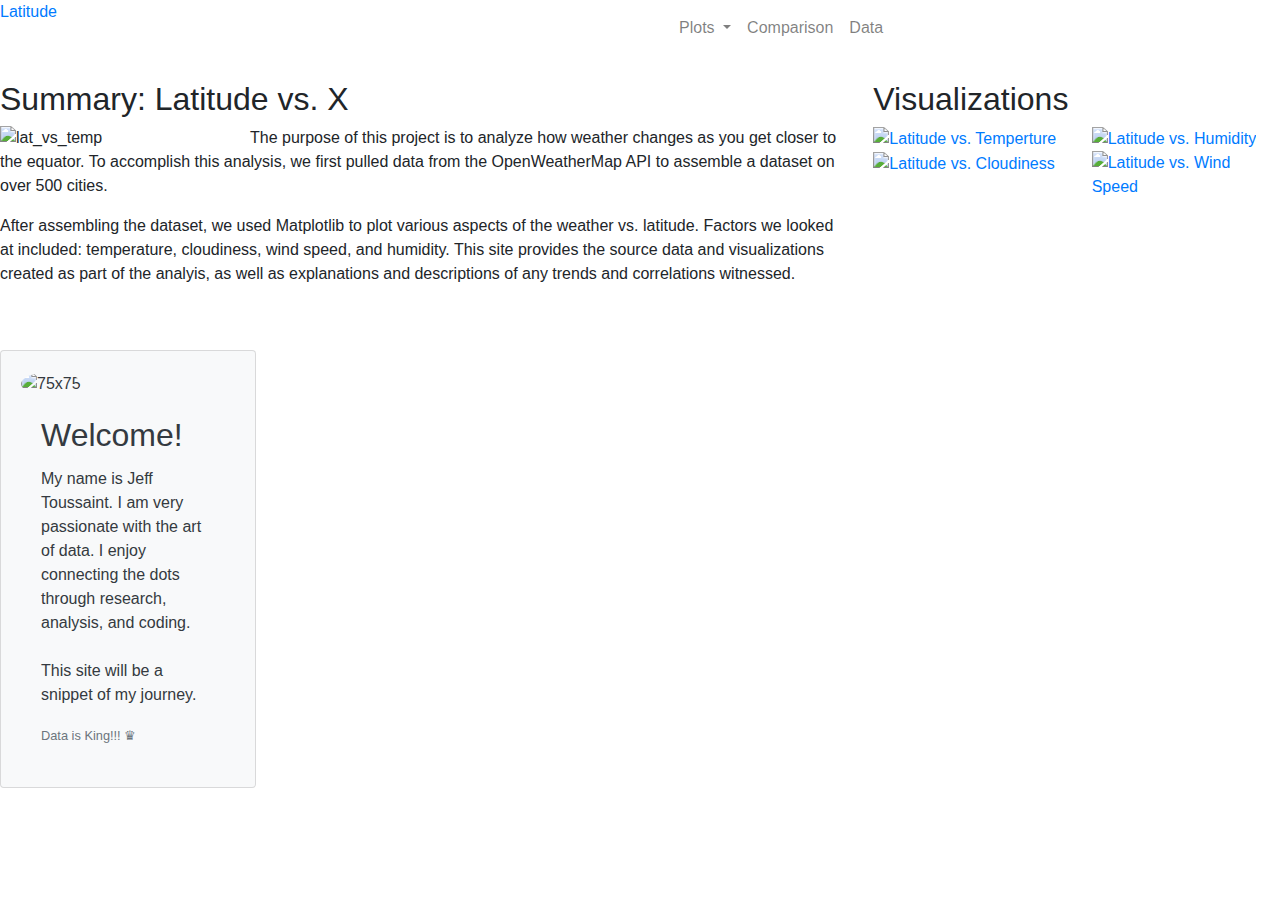
==== index.html @ 26148335 "Website Push 003" ====
<!DOCTYPE html>
<!-- CSS Stylesheets with Relative Paths -->
<html lang="en-us">
<head>
  <meta charset="UTF-8">
  <title>Web Visualization Dashboard</title>

  <!-- Bring in our bootstrap stylesheet -->
  <link rel="stylesheet" href="https://stackpath.bootstrapcdn.com/bootstrap/4.3.1/css/bootstrap.min.css" integrity="sha384-ggOyR0iXCbMQv3Xipma34MD+dH/1fQ784/j6cY/iJTQUOhcWr7x9JvoRxT2MZw1T" crossorigin="anonymous">

  <!-- This line is money! It points your HTML to the CSS file. -->
  <!-- Notice the "relative" pathway? It matches a file inside our current directory's "assets" folder. Open it to see our style rules. -->
  <link rel="stylesheet" type="text/css" href="style.css">

</head>
<body>
  <div>
    <div class="row">
      <div class="col col-6 leftblocknav">
        <a href="index.html">Latitude</a>
      </div>
      <div class="col col-6 menubuttons divtop">


        <nav class="navbar navbar-expand-md navbar-light">
          <button class="navbar-toggler" type="button" data-toggle="collapse" data-target="#navbarSupportedContent" aria-controls="navbarSupportedContent" aria-expanded="false" aria-label="Toggle navigation">
            <span class="navbar-toggler-icon"></span>
          </button>

          <div class="collapse navbar-collapse" id="navbarSupportedContent">
            <ul class="navbar-nav mr-auto">
              <li class="nav-item dropdown">
                <a class="nav-link dropdown-toggle" href="#" id="navbarDropdown" role="button" data-toggle="dropdown" aria-haspopup="true" aria-expanded="false">
                  Plots
                </a>
                <div class="dropdown-menu" aria-labelledby="navbarDropdownMenuLink">
                  <a class="dropdown-item" href="visualization_1.html">Max Temperature</a>
                  <a class="dropdown-item" href="visualization_2.html">Humidity</a>
                  <a class="dropdown-item" href="visualization_3.html">Cloudiness</a>
                  <a class="dropdown-item" href="visualization_4.html">Wind Speed</a>
                </div>
              </li>

              <li class="nav-item">
                <a class="nav-link" href="comparison_page.html">Comparison</a>
              </li>
              <li class="nav-item">
                <a class="nav-link" href="data_page.html">Data</a>
              </li>
          </ul>
      </div>

    </nav>
      </div>
    </div>
  </div>

  <!-- Creates the Overall Grid -->
  <class="container">

  <br>

  <div class="row">

  <!--Shift to the left side-->  
    <div class="col col-12 col-md-8 box">

        <h2>Summary: Latitude vs. X</h2>
        <img src="output_data/lat_vs_temperature_toussaint.png" alt="lat_vs_temp" width="250" align="left">

      <p>The purpose of this project is to analyze how weather changes as you get closer to the equator. 
        To accomplish this analysis, we first pulled data from the 
        OpenWeatherMap API to assemble a dataset on over 500 cities.</p> 

      <p>After assembling the dataset, we used Matplotlib to plot various aspects of the weather vs. latitude. 
        Factors we looked at included: temperature, cloudiness, wind speed, and humidity. 
        This site provides the source data and visualizations created as part of the analyis, 
        as well as explanations and descriptions of any trends and correlations witnessed.</p>

  </div>

  <!--Shift to the right side-->  
    <div class="col col-12 col-md-4 box">
      <h2>Visualizations</h2>
   
    <div class="row">
    <div class="col col-3 col-md-6">
      <a href="visualization_1.html"><img src="output_data/lat_vs_temperature_toussaint.png" alt="Latitude vs. Temperture"></a>
    </div>

    <div class="col col-3 col-md-6">
    <a href="visualization_2.html"><img src="output_data/lat_vs_humidity_toussaint.png" alt="Latitude vs. Humidity"></a>
    </div>

    <div class="col col-3 col-md-6">
    <a href="visualization_3.html"><img src="output_data/lat_vs_cloudiness_toussaint.png" alt="Latitude vs. Cloudiness"></a>
   </div>
    
    <div class="col col-3 col-md-6">
    <a href="visualization_4.html"><img src="output_data/lat_vs_windspeed_toussaint.png" alt="Latitude vs. Wind Speed"></a>
        </div>
      </div>
    </div>
  </div>
</div>

<br>
<br>

<div class="card bg-light mb-3" style="max-width: 16rem;">
  <div class="card-body text-dark">
    <div class="col-md-3 text-center my-auto"></div>
    
      <img class="rounded-circle z-depth-2" alt="75x75" src="output_data/jeff_profile_pic.png"
        data-holder-rendered="true">

        <div class="card-body">
          <h2 class="card-title"> Welcome! </h2>
          <p class="card-text">My name is Jeff Toussaint. I am very passionate with the art of data. I enjoy connecting the dots through research, analysis, and coding. 
            <br>
            <br>This site will be a snippet of my journey.</p>
          <p class="card-text"><small class="text-muted">Data is King!!! ♛ </small></p>
        </div>

  </div>
</div>
</div>
  
<!--  
  
</div> -->

<script src="https://code.jquery.com/jquery-3.5.1.slim.min.js" integrity="sha384-DfXdz2htPH0lsSSs5nCTpuj/zy4C+OGpamoFVy38MVBnE+IbbVYUew+OrCXaRkfj" crossorigin="anonymous"></script>
<script src="https://cdn.jsdelivr.net/npm/popper.js@1.16.1/dist/umd/popper.min.js" integrity="sha384-9/reFTGAW83EW2RDu2S0VKaIzap3H66lZH81PoYlFhbGU+6BZp6G7niu735Sk7lN" crossorigin="anonymous"></script>
<script src="https://cdn.jsdelivr.net/npm/bootstrap@4.6.0/dist/js/bootstrap.min.js" integrity="sha384-+YQ4JLhjyBLPDQt//I+STsc9iw4uQqACwlvpslubQzn4u2UU2UFM80nGisd026JF" crossorigin="anonymous"></script>

</body>

</html>
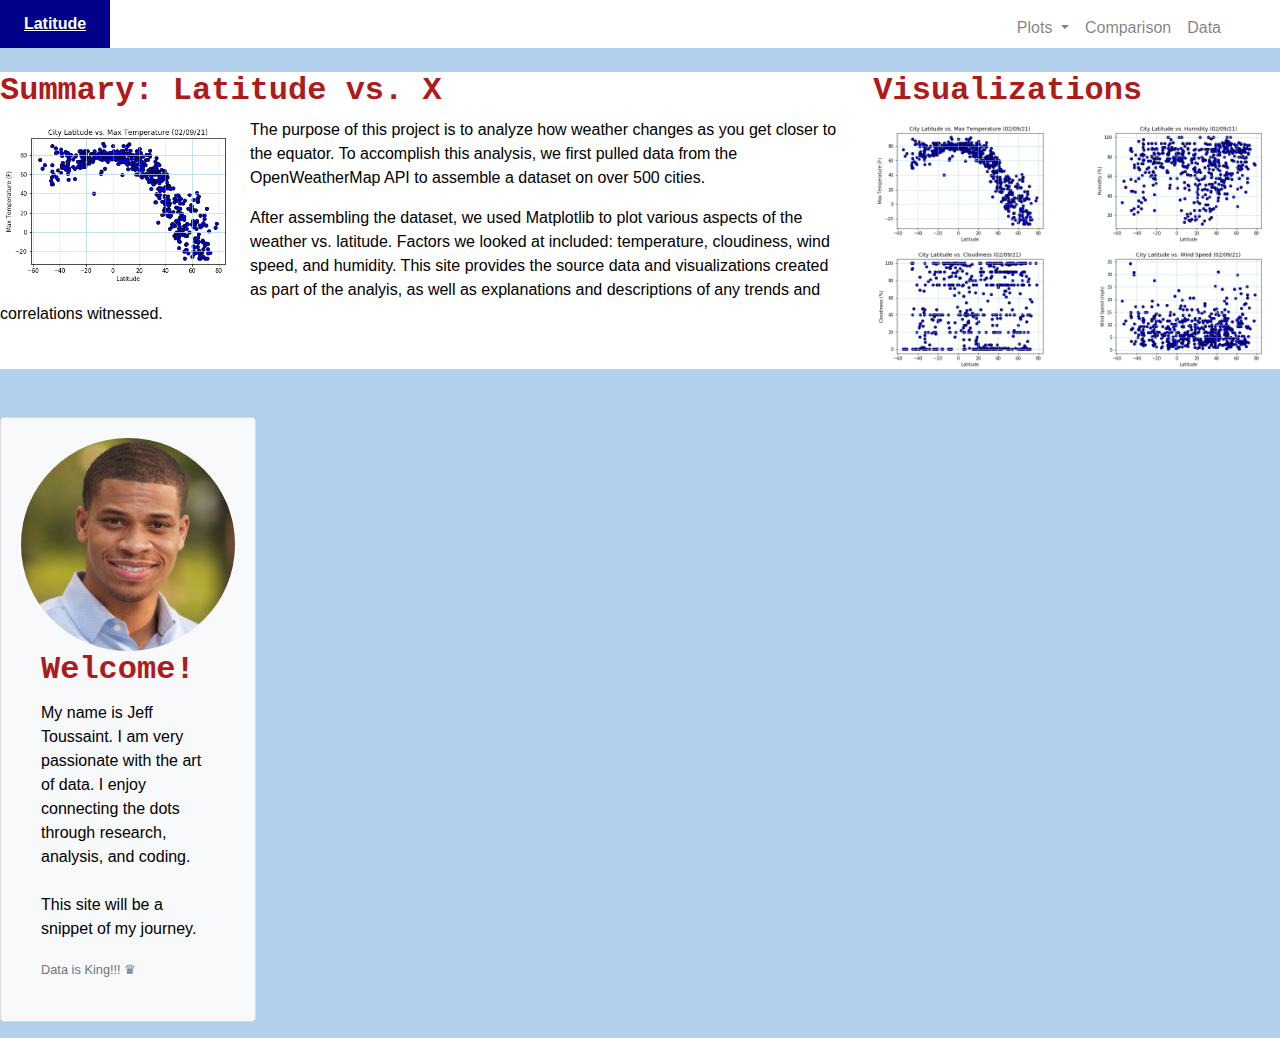
==== commit 7f96c485: "Website Push 005" ====
--- a/index.html
+++ b/index.html
@@ -10,7 +10,7 @@
 
   <!-- This line is money! It points your HTML to the CSS file. -->
   <!-- Notice the "relative" pathway? It matches a file inside our current directory's "assets" folder. Open it to see our style rules. -->
-  <link rel="stylesheet" type="text/css" href="style.css">
+  <link rel="stylesheet" type="text/css" href="html/style.css">
 
 </head>
 <body>
@@ -34,18 +34,18 @@
                   Plots
                 </a>
                 <div class="dropdown-menu" aria-labelledby="navbarDropdownMenuLink">
-                  <a class="dropdown-item" href="visualization_1.html">Max Temperature</a>
-                  <a class="dropdown-item" href="visualization_2.html">Humidity</a>
-                  <a class="dropdown-item" href="visualization_3.html">Cloudiness</a>
-                  <a class="dropdown-item" href="visualization_4.html">Wind Speed</a>
+                  <a class="dropdown-item" href="html/visualization_1.html">Max Temperature</a>
+                  <a class="dropdown-item" href="html/visualization_2.html">Humidity</a>
+                  <a class="dropdown-item" href="html/visualization_3.html">Cloudiness</a>
+                  <a class="dropdown-item" href="html/visualization_4.html">Wind Speed</a>
                 </div>
               </li>
 
               <li class="nav-item">
-                <a class="nav-link" href="comparison_page.html">Comparison</a>
+                <a class="nav-link" href="html/comparison_page.html">Comparison</a>
               </li>
               <li class="nav-item">
-                <a class="nav-link" href="data_page.html">Data</a>
+                <a class="nav-link" href="html/data_page.html">Data</a>
               </li>
           </ul>
       </div>
@@ -66,7 +66,7 @@
     <div class="col col-12 col-md-8 box">
 
         <h2>Summary: Latitude vs. X</h2>
-        <img src="output_data/lat_vs_temperature_toussaint.png" alt="lat_vs_temp" width="250" align="left">
+        <img src="html/output_data/lat_vs_temperature_toussaint.png" alt="lat_vs_temp" width="250" align="left">
 
       <p>The purpose of this project is to analyze how weather changes as you get closer to the equator. 
         To accomplish this analysis, we first pulled data from the 
@@ -85,19 +85,19 @@
    
     <div class="row">
     <div class="col col-3 col-md-6">
-      <a href="visualization_1.html"><img src="output_data/lat_vs_temperature_toussaint.png" alt="Latitude vs. Temperture"></a>
+      <a href="visualization_1.html"><img src="html/output_data/lat_vs_temperature_toussaint.png" alt="Latitude vs. Temperture"></a>
     </div>
 
     <div class="col col-3 col-md-6">
-    <a href="visualization_2.html"><img src="output_data/lat_vs_humidity_toussaint.png" alt="Latitude vs. Humidity"></a>
+    <a href="visualization_2.html"><img src="html/output_data/lat_vs_humidity_toussaint.png" alt="Latitude vs. Humidity"></a>
     </div>
 
     <div class="col col-3 col-md-6">
-    <a href="visualization_3.html"><img src="output_data/lat_vs_cloudiness_toussaint.png" alt="Latitude vs. Cloudiness"></a>
+    <a href="visualization_3.html"><img src="html/output_data/lat_vs_cloudiness_toussaint.png" alt="Latitude vs. Cloudiness"></a>
    </div>
     
     <div class="col col-3 col-md-6">
-    <a href="visualization_4.html"><img src="output_data/lat_vs_windspeed_toussaint.png" alt="Latitude vs. Wind Speed"></a>
+    <a href="visualization_4.html"><img src="html/output_data/lat_vs_windspeed_toussaint.png" alt="Latitude vs. Wind Speed"></a>
         </div>
       </div>
     </div>
@@ -111,7 +111,7 @@
   <div class="card-body text-dark">
     <div class="col-md-3 text-center my-auto"></div>
     
-      <img class="rounded-circle z-depth-2" alt="75x75" src="output_data/jeff_profile_pic.png"
+      <img class="rounded-circle z-depth-2" alt="75x75" src="html/output_data/jeff_profile_pic.png"
         data-holder-rendered="true">
 
         <div class="card-body">
--- a/html/style.css
+++ b/html/style.css
@@ -0,0 +1,113 @@
+    /* Applying absolute position*/
+    .navbar{
+        position: absolute;
+        right: 50px;
+    }
+
+  .navbar a{
+    background-color:white;
+  }
+
+    /* Applying color to the all headers*/
+  h1, h2, h3{
+    color: rgb(173, 27, 27);
+    font-family: "Lucida Console", "Courier New", monospace;
+    font-weight: bold;
+  }
+  
+
+  body {
+    background-color: rgb(178, 207, 235);
+  }
+  
+      /* Applying color to the text of each paragraph*/
+  p{
+    color: black;
+    font-family: Arial, Helvetica, sans-serif;
+    text-align:left;
+    word-wrap: break-word;
+  }
+  
+
+/*   
+  .col {
+    width: 100%;
+
+  }  */
+  
+    /* Adding color to the top left ribbon*/
+  .leftblocknav{
+    background-color: white;
+    z-index:2;
+  }
+  
+  /* Adding color to the top left panel of the ribbon*/
+  .leftblocknav a{
+
+    background: darkblue;
+    color: white;
+    display: block;
+    font-size: 16px;
+    font-weight: bold;
+    padding: 12px;
+    text-align: center;
+    width: 110px;
+  }
+  
+  .divtop{
+    background-color: white;
+    z-index:2;
+  }
+  
+  .box{
+    background-color: white;
+    z-index:1;
+  }
+  
+  .divtable{
+    background-color: white;
+    overflow:hidden;
+    text-align:center;
+    z-index:1;
+  }
+  
+  .divbtm {
+    bottom:0;
+    background-color: gray;
+    color: white;
+    font-size: 12px;
+    margin: 0px;
+    padding: 5px;
+    text-align: center;
+    width:100%;
+    z-index:0;
+  }
+
+  /*positioning image*/
+  img {
+    float: left;
+    max-width: 100%;
+  }
+
+/*Styling Table*/
+
+  table td, table th {
+    border: 1px solid #ddd;
+    padding: 8px;
+  }
+
+table tr:nth-child(even){background-color: #f2f2f2;}
+table tr:hover {background-color: #ddd;}
+
+table th {
+    padding-top: 12px;
+    padding-bottom: 12px;
+    text-align: left;
+    background-color: rgb(173, 27, 27);
+    color: white;
+
+
+
+
+
+ 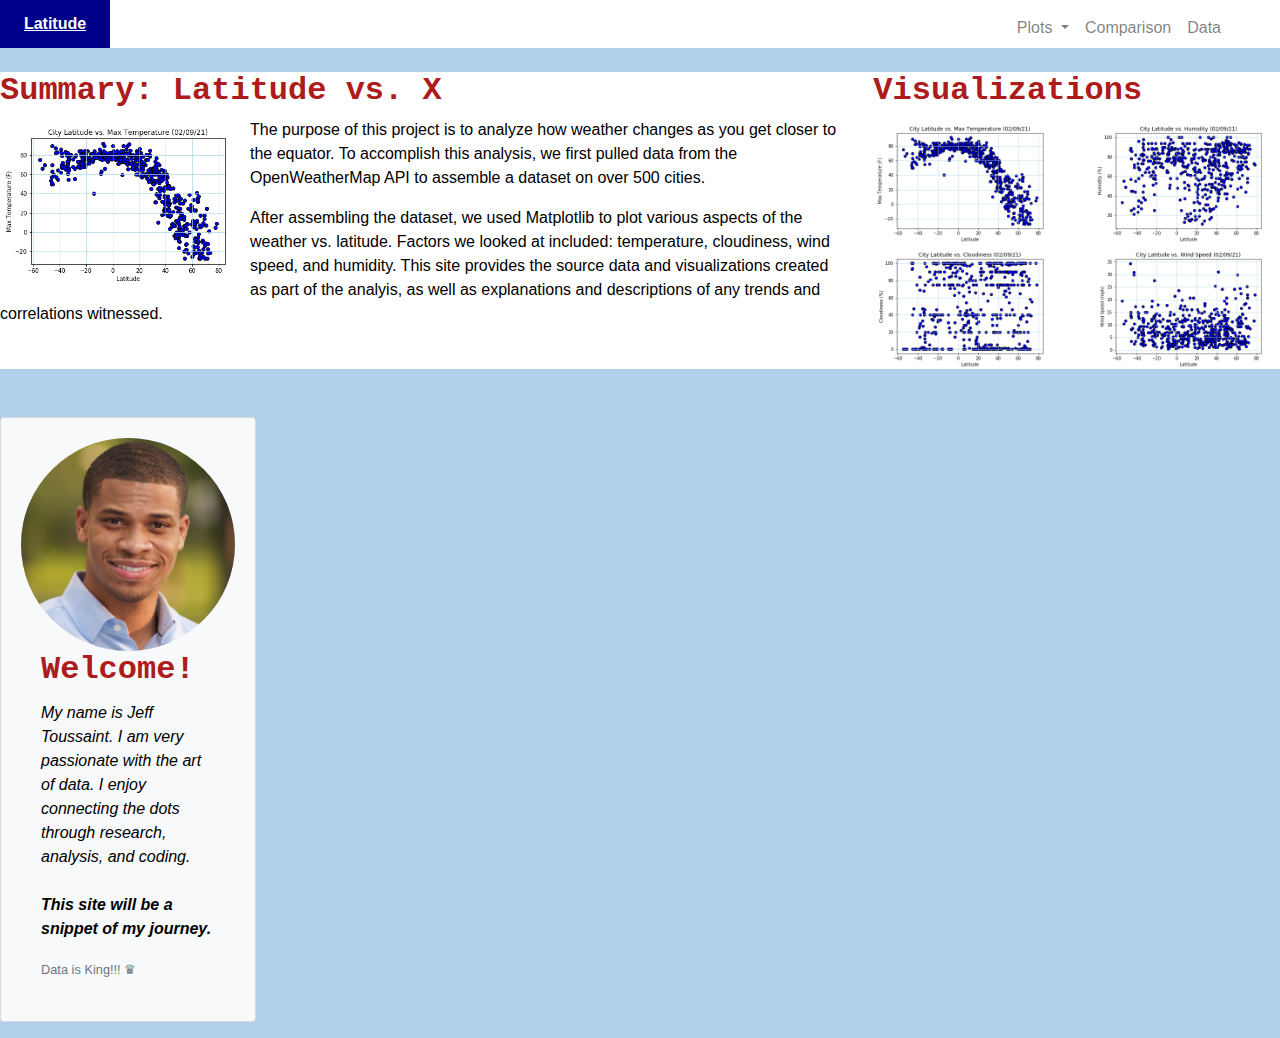
==== commit d3976204: "Website Push 010" ====
--- a/index.html
+++ b/index.html
@@ -85,19 +85,19 @@
    
     <div class="row">
     <div class="col col-3 col-md-6">
-      <a href="visualization_1.html"><img src="html/output_data/lat_vs_temperature_toussaint.png" alt="Latitude vs. Temperture"></a>
+      <a href="html/visualization_1.html"><img src="html/output_data/lat_vs_temperature_toussaint.png" alt="Latitude vs. Temperture"></a>
     </div>
 
     <div class="col col-3 col-md-6">
-    <a href="visualization_2.html"><img src="html/output_data/lat_vs_humidity_toussaint.png" alt="Latitude vs. Humidity"></a>
+    <a href="html/visualization_2.html"><img src="html/output_data/lat_vs_humidity_toussaint.png" alt="Latitude vs. Humidity"></a>
     </div>
 
     <div class="col col-3 col-md-6">
-    <a href="visualization_3.html"><img src="html/output_data/lat_vs_cloudiness_toussaint.png" alt="Latitude vs. Cloudiness"></a>
+    <a href="html/visualization_3.html"><img src="html/output_data/lat_vs_cloudiness_toussaint.png" alt="Latitude vs. Cloudiness"></a>
    </div>
     
     <div class="col col-3 col-md-6">
-    <a href="visualization_4.html"><img src="html/output_data/lat_vs_windspeed_toussaint.png" alt="Latitude vs. Wind Speed"></a>
+    <a href="html/visualization_4.html"><img src="html/output_data/lat_vs_windspeed_toussaint.png" alt="Latitude vs. Wind Speed"></a>
         </div>
       </div>
     </div>
@@ -116,9 +116,9 @@
 
         <div class="card-body">
           <h2 class="card-title"> Welcome! </h2>
-          <p class="card-text">My name is Jeff Toussaint. I am very passionate with the art of data. I enjoy connecting the dots through research, analysis, and coding. 
+          <p class="card-text"><i>My name is Jeff Toussaint. I am very passionate with the art of data. I enjoy connecting the dots through research, analysis, and coding.</i>
             <br>
-            <br>This site will be a snippet of my journey.</p>
+            <br><i><b>This site will be a snippet of my journey.</b></i></p>
           <p class="card-text"><small class="text-muted">Data is King!!! ♛ </small></p>
         </div>
 
--- a/html/style.css
+++ b/html/style.css
@@ -29,12 +29,6 @@
   }
   
 
-/*   
-  .col {
-    width: 100%;
-
-  }  */
-  
     /* Adding color to the top left ribbon*/
   .leftblocknav{
     background-color: white;
@@ -59,18 +53,21 @@
     z-index:2;
   }
   
-  .box{
-    background-color: white;
-    z-index:1;
-  }
-  
+
   .divtable{
     background-color: white;
     overflow:hidden;
     text-align:center;
     z-index:1;
   }
+
+
+  .box{
+    background-color: white;
+    z-index:1;
+  }
   
+
   .divbtm {
     bottom:0;
     background-color: gray;
